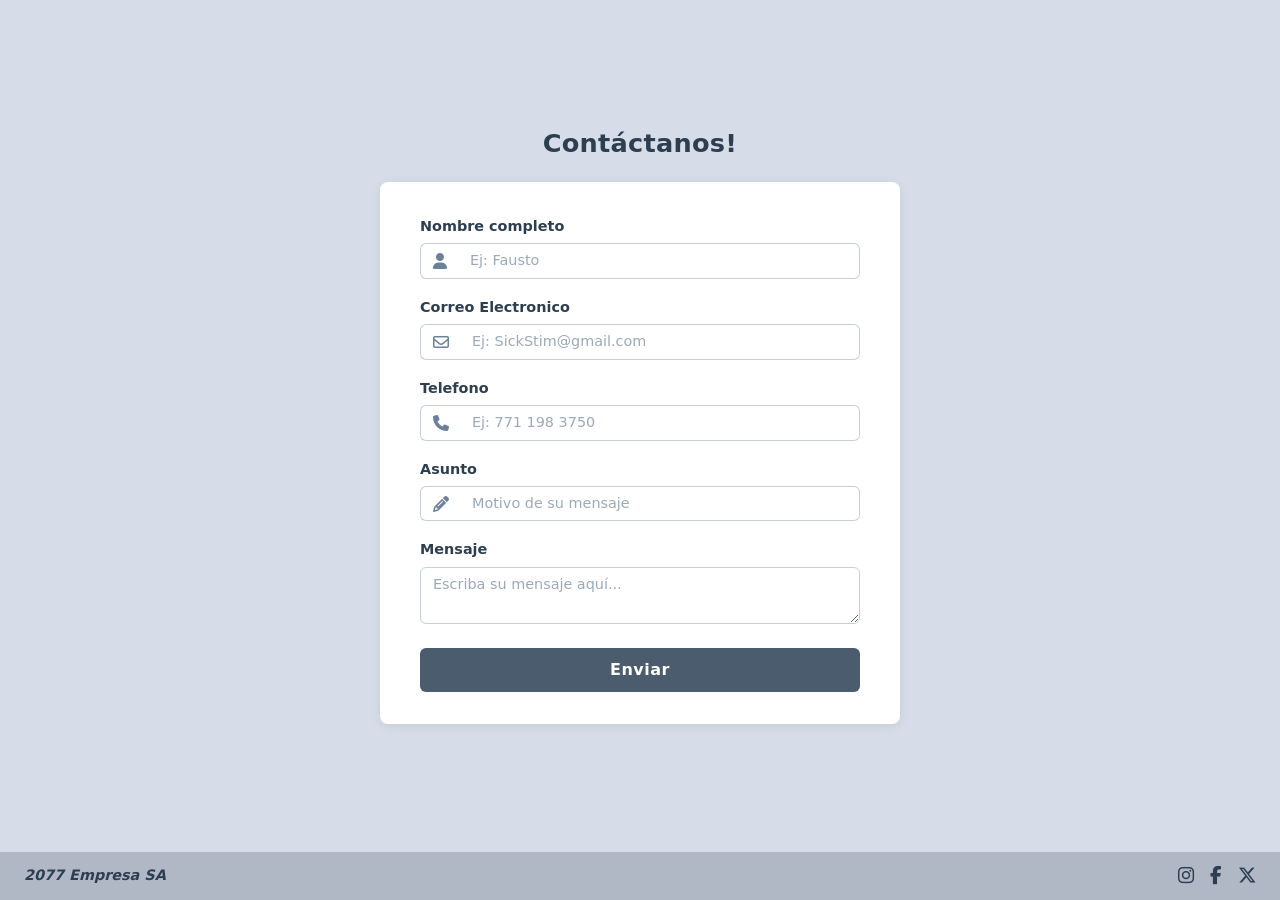
==== Index.html @ a77a2b69 "formulario con bootstrap" ====
<!DOCTYPE html>
<html lang="es">
  <head>
    <meta charset="UTF-8" />
    <meta name="viewport" content="width=device-width, initial-scale=1.0" />
    <title>Contáctanos</title>

    <!-- Favicon -->
    <link rel="icon" type="image/jepg" href="assets/img/nocall.jpeg" />

    <!-- Bootstrap 5 CSS -->
    
<!-- <link
    href="https://cdn.jsdelivr.net/npm/bootstrap@5.3.3/dist/css/bootstrap.min.css" 
      rel="stylesheet"
    /> -->

    <link rel="stylesheet" href="./assets/css/bootstrap.min.css">
    <!-- Font Awesome 6 -->
    <link
      href="https://cdnjs.cloudflare.com/ajax/libs/font-awesome/6.5.1/css/all.min.css"
      rel="stylesheet"
    />

    <!-- Estilos personalizados -->
    <link rel="stylesheet" href="./assets/css/styles.css" />
  </head>
  <body>

    <!-- Contenido principal -->
    <main class="main-wrapper d-flex align-items-center justify-content-center">
      <div class="container py-5">
        <h2 class="text-center fw-semibold mb-4 page-title">Contáctanos!</h2>

        <div class="form-card mx-auto">
          <form novalidate>

            <!-- Nombre completo -->
            <div class="mb-3">
              <label for="nombre" class="form-label fw-semibold">Nombre completo</label>
              <div class="input-group">
                <span class="input-group-text">
                  <i class="fa-solid fa-user"></i>
                </span>
                <input
                  type="text"
                  class="form-control"
                  id="nombre"
                  placeholder="Ej: Fausto"
                />
              </div>
            </div>

            <!-- Correo Electrónico -->
            <div class="mb-3">
              <label for="correo" class="form-label fw-semibold">Correo Electronico</label>
              <div class="input-group">
                <span class="input-group-text">
                  <i class="fa-regular fa-envelope"></i>
                </span>
                <input
                  type="email"
                  class="form-control"
                  id="correo"
                  placeholder="Ej: SickStim@gmail.com"
                />
              </div>
            </div>

            <!-- Teléfono -->
            <div class="mb-3">
              <label for="telefono" class="form-label fw-semibold">Telefono</label>
              <div class="input-group">
                <span class="input-group-text">
                  <i class="fa-solid fa-phone"></i>
                </span>
                <input
                  type="tel"
                  class="form-control"
                  id="telefono"
                  placeholder="Ej: 771 198 3750"
                />
              </div>
            </div>

            <!-- Asunto -->
            <div class="mb-3">
              <label for="asunto" class="form-label fw-semibold">Asunto</label>
              <div class="input-group">
                <span class="input-group-text">
                  <i class="fa-solid fa-pencil"></i>
                </span>
                <input
                  type="text"
                  class="form-control"
                  id="asunto"
                  placeholder="Motivo de su mensaje"
                />
              </div>
            </div>

            <!-- Mensaje -->
            <div class="mb-4">
              <label for="mensaje" class="form-label fw-semibold">Mensaje</label>
              <textarea
                class="form-control textarea-msg"
                id="mensaje"
                placeholder="Escriba su mensaje aquí..."
              ></textarea>
            </div>

            <!-- Botón Enviar -->
            <div class="d-grid">
              <button type="submit" class="btn btn-send fw-bold">Enviar</button>
            </div>

          </form>
        </div>
      </div>
    </main>

    <!-- Footer -->
    <footer class="footer-bar d-flex align-items-center justify-content-between px-4">
      <span class="footer-brand fw-semibold fst-italic">2077 Empresa SA</span>
      <div class="footer-icons d-flex gap-3">
        <a href="#" class="footer-icon" aria-label="Instagram">
          <i class="fa-brands fa-instagram"></i>
        </a>
        <a href="#" class="footer-icon" aria-label="Facebook">
          <i class="fa-brands fa-facebook-f"></i>
        </a>
        <a href="#" class="footer-icon" aria-label="X (Twitter)">
          <i class="fa-brands fa-x-twitter"></i>
        </a>
      </div>
    </footer>

    <!-- Bootstrap 5 JS -->
    <script src="https://cdn.jsdelivr.net/npm/bootstrap@5.3.3/dist/js/bootstrap.bundle.min.js"></script>
  </body>
</html>
---- assets/css/styles.css ----
/* =========================================
   Variables de color (paleta del wireframe)
   ========================================= */
:root {
  --bg-main:        #d6dce8;
  --bg-card:        #ffffff;
  --bg-footer:      #b0b8c5;
  --color-primary:  #4a5c6e;
  --color-label:    #2d3e50;
  --color-icon:     #6b8099;
  --color-placeholder: #9baab8;
  --color-send-btn: #4a5c6e;
  --color-send-hover: #3a4c5e;
  --border-radius-card: 8px;
  --border-color:   #c5cfd9;
}

/* =========================================
   Reset / Base
   ========================================= */
*, *::before, *::after {
  box-sizing: border-box;
}

html, body {
  height: 100%;
  margin: 0;
  font-family: 'Segoe UI', system-ui, sans-serif;
}

body {
  display: flex;
  flex-direction: column;
  background-color: var(--bg-main);
  min-height: 100vh;
}

/* =========================================
   Main wrapper
   ========================================= */
.main-wrapper {
  flex: 1;
}

/* =========================================
   Título de página
   ========================================= */
.page-title {
  color: var(--color-label);
  font-size: 1.6rem;
  letter-spacing: 0.01em;
}

/* =========================================
   Tarjeta del formulario
   ========================================= */
.form-card {
  background-color: var(--bg-card);
  border-radius: var(--border-radius-card);
  padding: 2rem 2.5rem;
  max-width: 520px;
  width: 100%;
  box-shadow: 0 2px 12px rgba(0,0,0,0.07);
}

/* =========================================
   Labels
   ========================================= */
.form-label {
  color: var(--color-label);
  font-size: 0.9rem;
  margin-bottom: 0.35rem;
}

/* =========================================
   Input group (icono + campo)
   ========================================= */
.input-group-text {
  background-color: transparent;
  border: 1px solid var(--border-color);
  border-right: none;
  color: var(--color-icon);
  padding: 0.5rem 0.75rem;
}

.form-control {
  border: 1px solid var(--border-color);
  border-left: none;
  border-radius: 0 6px 6px 0 !important;
  color: var(--color-label);
  background-color: #ffffff;
  font-size: 0.9rem;
}

.form-control::placeholder {
  color: var(--color-placeholder);
}

.form-control:focus {
  border-color: var(--color-primary);
  box-shadow: 0 0 0 0.15rem rgba(74, 92, 110, 0.2);
}

/* Primer elemento del grupo redondeado a la izquierda */
.input-group > .input-group-text:first-child {
  border-radius: 6px 0 0 6px;
}

/* =========================================
   Textarea de mensaje
   ========================================= */
.textarea-msg {
  min-height: 140px;
  resize: vertical;
  border-radius: 6px !important;
  border: 1px solid var(--border-color);
  font-size: 0.9rem;
  color: var(--color-label);
}

.textarea-msg::placeholder {
  color: var(--color-placeholder);
}

.textarea-msg:focus {
  border-color: var(--color-primary);
  box-shadow: 0 0 0 0.15rem rgba(74, 92, 110, 0.2);
}

/* =========================================
   Botón Enviar
   ========================================= */
.btn-send {
  background-color: var(--color-send-btn);
  color: #ffffff;
  border: none;
  padding: 0.65rem;
  border-radius: 6px;
  font-size: 1rem;
  letter-spacing: 0.03em;
  transition: background-color 0.2s ease;
}

.btn-send:hover {
  background-color: var(--color-send-hover);
  color: #ffffff;
}

/* =========================================
   Footer
   ========================================= */
.footer-bar {
  background-color: var(--bg-footer);
  height: 48px;
  width: 100%;
}

.footer-brand {
  color: var(--color-label);
  font-size: 0.9rem;
}

.footer-icon {
  color: var(--color-label);
  font-size: 1.15rem;
  text-decoration: none;
  transition: color 0.2s ease;
}

.footer-icon:hover {
  color: #1a2a38;
}

/* =========================================
   Responsive
   ========================================= */
@media (max-width: 576px) {
  .form-card {
    padding: 1.5rem 1.25rem;
  }
}
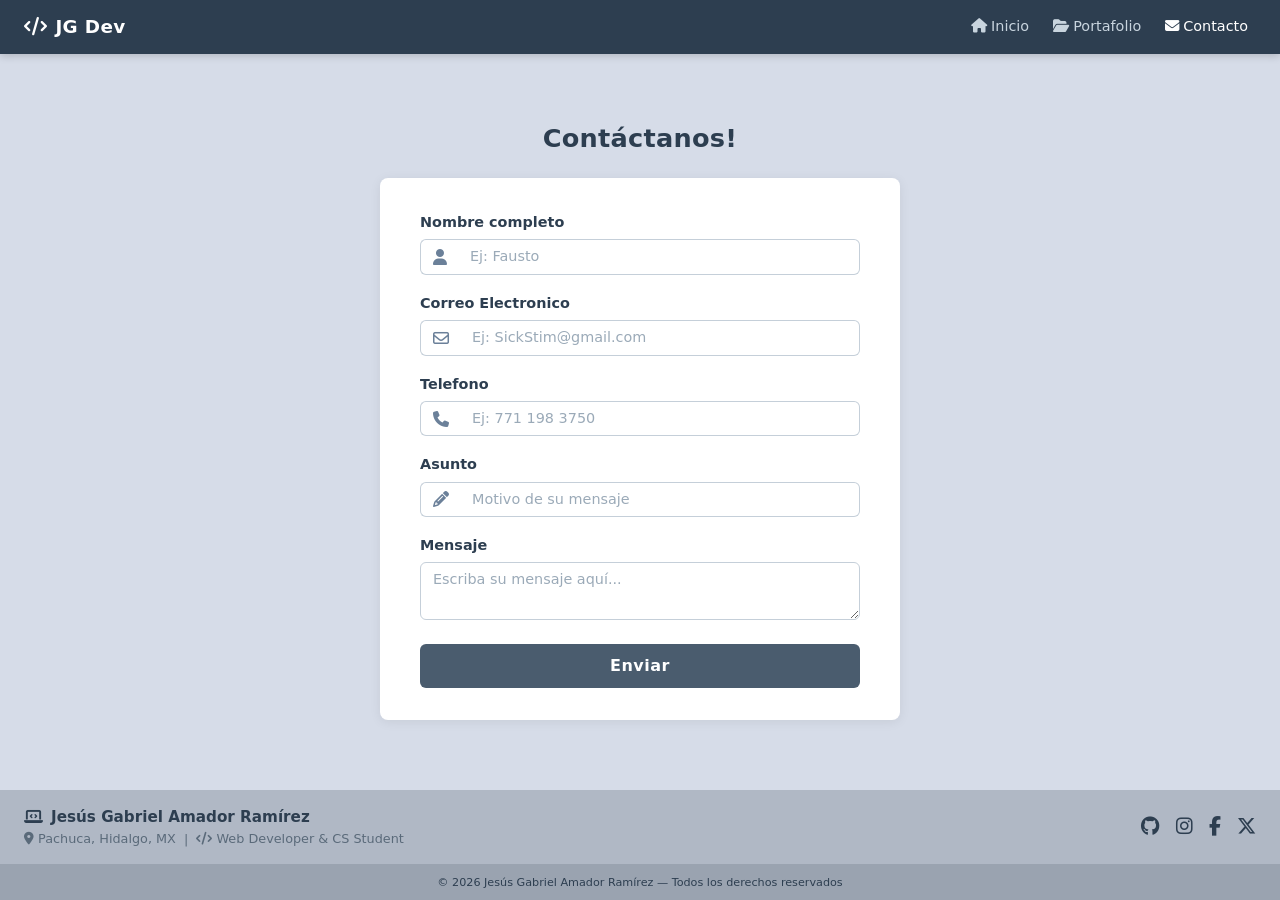
==== commit 75472426: "footer" ====
--- a/Index.html
+++ b/Index.html
@@ -6,16 +6,17 @@
     <title>Contáctanos</title>
 
     <!-- Favicon -->
-    <link rel="icon" type="image/jepg" href="assets/img/nocall.jpeg" />
+
 
     <!-- Bootstrap 5 CSS -->
-    
+
 <!-- <link
     href="https://cdn.jsdelivr.net/npm/bootstrap@5.3.3/dist/css/bootstrap.min.css" 
       rel="stylesheet"
     /> -->
 
     <link rel="stylesheet" href="./assets/css/bootstrap.min.css">
+
     <!-- Font Awesome 6 -->
     <link
       href="https://cdnjs.cloudflare.com/ajax/libs/font-awesome/6.5.1/css/all.min.css"
@@ -27,7 +28,48 @@
   </head>
   <body>
 
-    <!-- Contenido principal -->
+    <!-- ===================== NAVBAR ===================== -->
+    <nav class="navbar navbar-expand-lg navbar-custom">
+      <div class="container-fluid px-4">
+
+        <!-- Brand / Logo -->
+        <a class="navbar-brand d-flex align-items-center gap-2" href="#">
+          <i class="fa-solid fa-code"></i>
+          <span class="fw-bold">JG Dev</span>
+        </a>
+
+        <!-- Toggler para móvil -->
+        <button
+          class="navbar-toggler"
+          type="button"
+          data-bs-toggle="collapse"
+          data-bs-target="#navbarMenu"
+          aria-controls="navbarMenu"
+          aria-expanded="false"
+          aria-label="Toggle navigation"
+        >
+          <span class="navbar-toggler-icon"></span>
+        </button>
+
+        <!-- Links -->
+        <div class="collapse navbar-collapse" id="navbarMenu">
+          <ul class="navbar-nav ms-auto gap-lg-2">
+            <li class="nav-item">
+              <a class="nav-link" href="#"><i class="fa-solid fa-house me-1"></i>Inicio</a>
+            </li>
+            <li class="nav-item">
+              <a class="nav-link" href="#"><i class="fa-solid fa-folder-open me-1"></i>Portafolio</a>
+            </li>
+            <li class="nav-item">
+              <a class="nav-link active" aria-current="page" href="#"><i class="fa-solid fa-envelope me-1"></i>Contacto</a>
+            </li>
+          </ul>
+        </div>
+
+      </div>
+    </nav>
+
+    <!-- ===================== MAIN ===================== -->
     <main class="main-wrapper d-flex align-items-center justify-content-center">
       <div class="container py-5">
         <h2 class="text-center fw-semibold mb-4 page-title">Contáctanos!</h2>
@@ -119,19 +161,44 @@
       </div>
     </main>
 
-    <!-- Footer -->
-    <footer class="footer-bar d-flex align-items-center justify-content-between px-4">
-      <span class="footer-brand fw-semibold fst-italic">2077 Empresa SA</span>
-      <div class="footer-icons d-flex gap-3">
-        <a href="#" class="footer-icon" aria-label="Instagram">
-          <i class="fa-brands fa-instagram"></i>
-        </a>
-        <a href="#" class="footer-icon" aria-label="Facebook">
-          <i class="fa-brands fa-facebook-f"></i>
-        </a>
-        <a href="#" class="footer-icon" aria-label="X (Twitter)">
-          <i class="fa-brands fa-x-twitter"></i>
-        </a>
+    <!-- ===================== FOOTER ===================== -->
+    <footer class="footer-bar">
+      <div class="footer-top d-flex align-items-center justify-content-between px-4 py-3">
+
+        <!-- Info del programador -->
+        <div class="footer-dev">
+          <p class="mb-0 fw-bold footer-name">
+            <i class="fa-solid fa-laptop-code me-2"></i>Jesús Gabriel Amador Ramírez
+          </p>
+          <p class="mb-0 footer-role text-muted small">
+            <i class="fa-solid fa-location-dot me-1"></i>Pachuca, Hidalgo, MX &nbsp;|&nbsp;
+            <i class="fa-solid fa-code me-1"></i>Web Developer &amp; CS Student
+          </p>
+        </div>
+
+        <!-- Redes sociales -->
+        <div class="footer-icons d-flex gap-3 align-items-center">
+          <a href="https://github.com/Bauliere" target="_blank" class="footer-icon" aria-label="GitHub">
+            <i class="fa-brands fa-github"></i>
+          </a>
+          <a href="#" class="footer-icon" aria-label="Instagram">
+            <i class="fa-brands fa-instagram"></i>
+          </a>
+          <a href="#" class="footer-icon" aria-label="Facebook">
+            <i class="fa-brands fa-facebook-f"></i>
+          </a>
+          <a href="#" class="footer-icon" aria-label="X (Twitter)">
+            <i class="fa-brands fa-x-twitter"></i>
+          </a>
+        </div>
+
+      </div>
+
+      <!-- Línea de copyright -->
+      <div class="footer-bottom text-center py-2">
+        <small>
+          &copy; 2026 Jesús Gabriel Amador Ramírez &mdash; Todos los derechos reservados
+        </small>
       </div>
     </footer>
 
--- a/assets/css/styles.css
+++ b/assets/css/styles.css
@@ -5,6 +5,7 @@
   --bg-main:        #d6dce8;
   --bg-card:        #ffffff;
   --bg-footer:      #b0b8c5;
+  --bg-navbar:      #2d3e50;
   --color-primary:  #4a5c6e;
   --color-label:    #2d3e50;
   --color-icon:     #6b8099;
@@ -36,6 +37,43 @@
 }
 
 /* =========================================
+   Navbar
+   ========================================= */
+.navbar-custom {
+  background-color: var(--bg-navbar);
+  box-shadow: 0 2px 8px rgba(0,0,0,0.18);
+}
+
+.navbar-custom .navbar-brand {
+  color: #ffffff;
+  font-size: 1.15rem;
+  letter-spacing: 0.02em;
+}
+
+.navbar-custom .navbar-brand:hover {
+  color: #cdd8e3;
+}
+
+.navbar-custom .nav-link {
+  color: #c8d4de;
+  font-size: 0.9rem;
+  transition: color 0.2s;
+}
+
+.navbar-custom .nav-link:hover,
+.navbar-custom .nav-link.active {
+  color: #ffffff;
+}
+
+.navbar-custom .navbar-toggler {
+  border-color: rgba(255,255,255,0.3);
+}
+
+.navbar-custom .navbar-toggler-icon {
+  filter: invert(1);
+}
+
+/* =========================================
    Main wrapper
    ========================================= */
 .main-wrapper {
@@ -101,7 +139,6 @@
   box-shadow: 0 0 0 0.15rem rgba(74, 92, 110, 0.2);
 }
 
-/* Primer elemento del grupo redondeado a la izquierda */
 .input-group > .input-group-text:first-child {
   border-radius: 6px 0 0 6px;
 }
@@ -151,24 +188,39 @@
    ========================================= */
 .footer-bar {
   background-color: var(--bg-footer);
-  height: 48px;
   width: 100%;
 }
 
-.footer-brand {
-  color: var(--color-label);
-  font-size: 0.9rem;
+.footer-top {
+  flex-wrap: wrap;
+  gap: 0.75rem;
+}
+
+.footer-name {
+  color: var(--color-label);
+  font-size: 0.95rem;
+}
+
+.footer-role {
+  color: #5a6a7a !important;
+  font-size: 0.8rem;
 }
 
 .footer-icon {
   color: var(--color-label);
-  font-size: 1.15rem;
+  font-size: 1.2rem;
   text-decoration: none;
   transition: color 0.2s ease;
 }
 
 .footer-icon:hover {
   color: #1a2a38;
+}
+
+.footer-bottom {
+  background-color: #9aa3b0;
+  color: var(--color-label);
+  font-size: 0.8rem;
 }
 
 /* =========================================
@@ -178,4 +230,8 @@
   .form-card {
     padding: 1.5rem 1.25rem;
   }
-}
+  .footer-top {
+    flex-direction: column;
+    align-items: flex-start;
+  }
+}
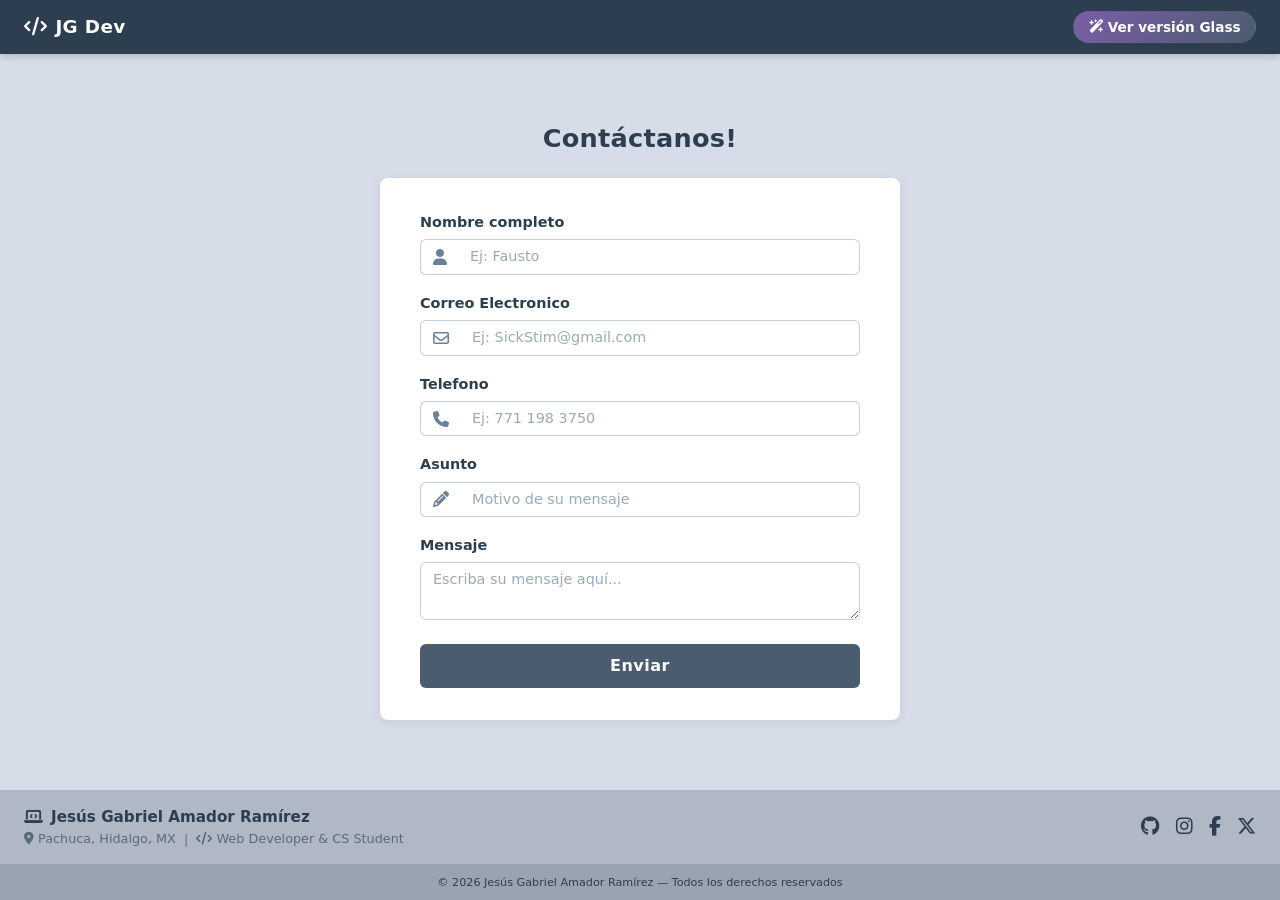
==== commit 1d30502b: "Version glass y documentacion" ====
--- a/Index.html
+++ b/Index.html
@@ -6,7 +6,7 @@
     <title>Contáctanos</title>
 
     <!-- Favicon -->
-
+    <link rel="icon" type="image/jpeg" href="assets/img/nocall.jpeg" />
 
     <!-- Bootstrap 5 CSS -->
 
@@ -55,13 +55,18 @@
         <div class="collapse navbar-collapse" id="navbarMenu">
           <ul class="navbar-nav ms-auto gap-lg-2">
             <li class="nav-item">
-              <a class="nav-link" href="#"><i class="fa-solid fa-house me-1"></i>Inicio</a>
+
             </li>
             <li class="nav-item">
-              <a class="nav-link" href="#"><i class="fa-solid fa-folder-open me-1"></i>Portafolio</a>
+
             </li>
             <li class="nav-item">
-              <a class="nav-link active" aria-current="page" href="#"><i class="fa-solid fa-envelope me-1"></i>Contacto</a>
+            </li>
+            <!-- Botón comparador -->
+            <li class="nav-item ms-lg-3">
+              <a class="btn btn-switch" href="Sindex.html">
+                <i class="fa-solid fa-wand-magic-sparkles me-1"></i>Ver versión Glass
+              </a>
             </li>
           </ul>
         </div>
@@ -84,12 +89,7 @@
                 <span class="input-group-text">
                   <i class="fa-solid fa-user"></i>
                 </span>
-                <input
-                  type="text"
-                  class="form-control"
-                  id="nombre"
-                  placeholder="Ej: Fausto"
-                />
+                <input type="text" class="form-control" id="nombre" placeholder="Ej: Fausto" />
               </div>
             </div>
 
@@ -100,12 +100,7 @@
                 <span class="input-group-text">
                   <i class="fa-regular fa-envelope"></i>
                 </span>
-                <input
-                  type="email"
-                  class="form-control"
-                  id="correo"
-                  placeholder="Ej: SickStim@gmail.com"
-                />
+                <input type="email" class="form-control" id="correo" placeholder="Ej: SickStim@gmail.com" />
               </div>
             </div>
 
@@ -116,12 +111,7 @@
                 <span class="input-group-text">
                   <i class="fa-solid fa-phone"></i>
                 </span>
-                <input
-                  type="tel"
-                  class="form-control"
-                  id="telefono"
-                  placeholder="Ej: 771 198 3750"
-                />
+                <input type="tel" class="form-control" id="telefono" placeholder="Ej: 771 198 3750" />
               </div>
             </div>
 
@@ -132,23 +122,14 @@
                 <span class="input-group-text">
                   <i class="fa-solid fa-pencil"></i>
                 </span>
-                <input
-                  type="text"
-                  class="form-control"
-                  id="asunto"
-                  placeholder="Motivo de su mensaje"
-                />
+                <input type="text" class="form-control" id="asunto" placeholder="Motivo de su mensaje" />
               </div>
             </div>
 
             <!-- Mensaje -->
             <div class="mb-4">
               <label for="mensaje" class="form-label fw-semibold">Mensaje</label>
-              <textarea
-                class="form-control textarea-msg"
-                id="mensaje"
-                placeholder="Escriba su mensaje aquí..."
-              ></textarea>
+              <textarea class="form-control textarea-msg" id="mensaje" placeholder="Escriba su mensaje aquí..."></textarea>
             </div>
 
             <!-- Botón Enviar -->
@@ -164,8 +145,6 @@
     <!-- ===================== FOOTER ===================== -->
     <footer class="footer-bar">
       <div class="footer-top d-flex align-items-center justify-content-between px-4 py-3">
-
-        <!-- Info del programador -->
         <div class="footer-dev">
           <p class="mb-0 fw-bold footer-name">
             <i class="fa-solid fa-laptop-code me-2"></i>Jesús Gabriel Amador Ramírez
@@ -175,30 +154,17 @@
             <i class="fa-solid fa-code me-1"></i>Web Developer &amp; CS Student
           </p>
         </div>
-
-        <!-- Redes sociales -->
         <div class="footer-icons d-flex gap-3 align-items-center">
           <a href="https://github.com/Bauliere" target="_blank" class="footer-icon" aria-label="GitHub">
             <i class="fa-brands fa-github"></i>
           </a>
-          <a href="#" class="footer-icon" aria-label="Instagram">
-            <i class="fa-brands fa-instagram"></i>
-          </a>
-          <a href="#" class="footer-icon" aria-label="Facebook">
-            <i class="fa-brands fa-facebook-f"></i>
-          </a>
-          <a href="#" class="footer-icon" aria-label="X (Twitter)">
-            <i class="fa-brands fa-x-twitter"></i>
-          </a>
+          <a href="#" class="footer-icon" aria-label="Instagram"><i class="fa-brands fa-instagram"></i></a>
+          <a href="#" class="footer-icon" aria-label="Facebook"><i class="fa-brands fa-facebook-f"></i></a>
+          <a href="#" class="footer-icon" aria-label="X (Twitter)"><i class="fa-brands fa-x-twitter"></i></a>
         </div>
-
       </div>
-
-      <!-- Línea de copyright -->
       <div class="footer-bottom text-center py-2">
-        <small>
-          &copy; 2026 Jesús Gabriel Amador Ramírez &mdash; Todos los derechos reservados
-        </small>
+        <small>&copy; 2026 Jesús Gabriel Amador Ramírez &mdash; Todos los derechos reservados</small>
       </div>
     </footer>
 
--- a/assets/css/styles.css
+++ b/assets/css/styles.css
@@ -1,6 +1,3 @@
-/* =========================================
-   Variables de color (paleta del wireframe)
-   ========================================= */
 :root {
   --bg-main:        #d6dce8;
   --bg-card:        #ffffff;
@@ -16,12 +13,7 @@
   --border-color:   #c5cfd9;
 }
 
-/* =========================================
-   Reset / Base
-   ========================================= */
-*, *::before, *::after {
-  box-sizing: border-box;
-}
+*, *::before, *::after { box-sizing: border-box; }
 
 html, body {
   height: 100%;
@@ -36,62 +28,39 @@
   min-height: 100vh;
 }
 
-/* =========================================
-   Navbar
-   ========================================= */
+/* Navbar */
 .navbar-custom {
   background-color: var(--bg-navbar);
   box-shadow: 0 2px 8px rgba(0,0,0,0.18);
 }
+.navbar-custom .navbar-brand { color: #ffffff; font-size: 1.15rem; letter-spacing: 0.02em; }
+.navbar-custom .navbar-brand:hover { color: #cdd8e3; }
+.navbar-custom .nav-link { color: #c8d4de; font-size: 0.9rem; transition: color 0.2s; }
+.navbar-custom .nav-link:hover,
+.navbar-custom .nav-link.active { color: #ffffff; }
+.navbar-custom .navbar-toggler { border-color: rgba(255,255,255,0.3); }
+.navbar-custom .navbar-toggler-icon { filter: invert(1); }
 
-.navbar-custom .navbar-brand {
-  color: #ffffff;
-  font-size: 1.15rem;
-  letter-spacing: 0.02em;
+/* Botón comparador */
+.btn-switch {
+  background: linear-gradient(135deg, #7b5ea7, #4a5c6e);
+  color: #fff !important;
+  border-radius: 20px;
+  padding: 0.3rem 0.9rem;
+  font-size: 0.85rem;
+  font-weight: 600;
+  text-decoration: none;
+  transition: opacity 0.2s, transform 0.15s;
+  display: inline-flex;
+  align-items: center;
 }
+.btn-switch:hover { opacity: 0.88; transform: scale(1.04); color: #fff; }
 
-.navbar-custom .navbar-brand:hover {
-  color: #cdd8e3;
-}
+/* Main */
+.main-wrapper { flex: 1; }
+.page-title { color: var(--color-label); font-size: 1.6rem; letter-spacing: 0.01em; }
 
-.navbar-custom .nav-link {
-  color: #c8d4de;
-  font-size: 0.9rem;
-  transition: color 0.2s;
-}
-
-.navbar-custom .nav-link:hover,
-.navbar-custom .nav-link.active {
-  color: #ffffff;
-}
-
-.navbar-custom .navbar-toggler {
-  border-color: rgba(255,255,255,0.3);
-}
-
-.navbar-custom .navbar-toggler-icon {
-  filter: invert(1);
-}
-
-/* =========================================
-   Main wrapper
-   ========================================= */
-.main-wrapper {
-  flex: 1;
-}
-
-/* =========================================
-   Título de página
-   ========================================= */
-.page-title {
-  color: var(--color-label);
-  font-size: 1.6rem;
-  letter-spacing: 0.01em;
-}
-
-/* =========================================
-   Tarjeta del formulario
-   ========================================= */
+/* Card */
 .form-card {
   background-color: var(--bg-card);
   border-radius: var(--border-radius-card);
@@ -101,18 +70,10 @@
   box-shadow: 0 2px 12px rgba(0,0,0,0.07);
 }
 
-/* =========================================
-   Labels
-   ========================================= */
-.form-label {
-  color: var(--color-label);
-  font-size: 0.9rem;
-  margin-bottom: 0.35rem;
-}
+/* Labels */
+.form-label { color: var(--color-label); font-size: 0.9rem; margin-bottom: 0.35rem; }
 
-/* =========================================
-   Input group (icono + campo)
-   ========================================= */
+/* Inputs */
 .input-group-text {
   background-color: transparent;
   border: 1px solid var(--border-color);
@@ -120,7 +81,6 @@
   color: var(--color-icon);
   padding: 0.5rem 0.75rem;
 }
-
 .form-control {
   border: 1px solid var(--border-color);
   border-left: none;
@@ -129,23 +89,14 @@
   background-color: #ffffff;
   font-size: 0.9rem;
 }
-
-.form-control::placeholder {
-  color: var(--color-placeholder);
-}
-
+.form-control::placeholder { color: var(--color-placeholder); }
 .form-control:focus {
   border-color: var(--color-primary);
   box-shadow: 0 0 0 0.15rem rgba(74, 92, 110, 0.2);
 }
+.input-group > .input-group-text:first-child { border-radius: 6px 0 0 6px; }
 
-.input-group > .input-group-text:first-child {
-  border-radius: 6px 0 0 6px;
-}
-
-/* =========================================
-   Textarea de mensaje
-   ========================================= */
+/* Textarea */
 .textarea-msg {
   min-height: 140px;
   resize: vertical;
@@ -154,19 +105,13 @@
   font-size: 0.9rem;
   color: var(--color-label);
 }
-
-.textarea-msg::placeholder {
-  color: var(--color-placeholder);
-}
-
+.textarea-msg::placeholder { color: var(--color-placeholder); }
 .textarea-msg:focus {
   border-color: var(--color-primary);
   box-shadow: 0 0 0 0.15rem rgba(74, 92, 110, 0.2);
 }
 
-/* =========================================
-   Botón Enviar
-   ========================================= */
+/* Botón Enviar */
 .btn-send {
   background-color: var(--color-send-btn);
   color: #ffffff;
@@ -177,61 +122,18 @@
   letter-spacing: 0.03em;
   transition: background-color 0.2s ease;
 }
+.btn-send:hover { background-color: var(--color-send-hover); color: #ffffff; }
 
-.btn-send:hover {
-  background-color: var(--color-send-hover);
-  color: #ffffff;
-}
+/* Footer */
+.footer-bar { background-color: var(--bg-footer); width: 100%; }
+.footer-top { flex-wrap: wrap; gap: 0.75rem; }
+.footer-name { color: var(--color-label); font-size: 0.95rem; }
+.footer-role { color: #5a6a7a !important; font-size: 0.8rem; }
+.footer-icon { color: var(--color-label); font-size: 1.2rem; text-decoration: none; transition: color 0.2s ease; }
+.footer-icon:hover { color: #1a2a38; }
+.footer-bottom { background-color: #9aa3b0; color: var(--color-label); font-size: 0.8rem; }
 
-/* =========================================
-   Footer
-   ========================================= */
-.footer-bar {
-  background-color: var(--bg-footer);
-  width: 100%;
-}
-
-.footer-top {
-  flex-wrap: wrap;
-  gap: 0.75rem;
-}
-
-.footer-name {
-  color: var(--color-label);
-  font-size: 0.95rem;
-}
-
-.footer-role {
-  color: #5a6a7a !important;
-  font-size: 0.8rem;
-}
-
-.footer-icon {
-  color: var(--color-label);
-  font-size: 1.2rem;
-  text-decoration: none;
-  transition: color 0.2s ease;
-}
-
-.footer-icon:hover {
-  color: #1a2a38;
-}
-
-.footer-bottom {
-  background-color: #9aa3b0;
-  color: var(--color-label);
-  font-size: 0.8rem;
-}
-
-/* =========================================
-   Responsive
-   ========================================= */
 @media (max-width: 576px) {
-  .form-card {
-    padding: 1.5rem 1.25rem;
-  }
-  .footer-top {
-    flex-direction: column;
-    align-items: flex-start;
-  }
-}
+  .form-card { padding: 1.5rem 1.25rem; }
+  .footer-top { flex-direction: column; align-items: flex-start; }
+}
